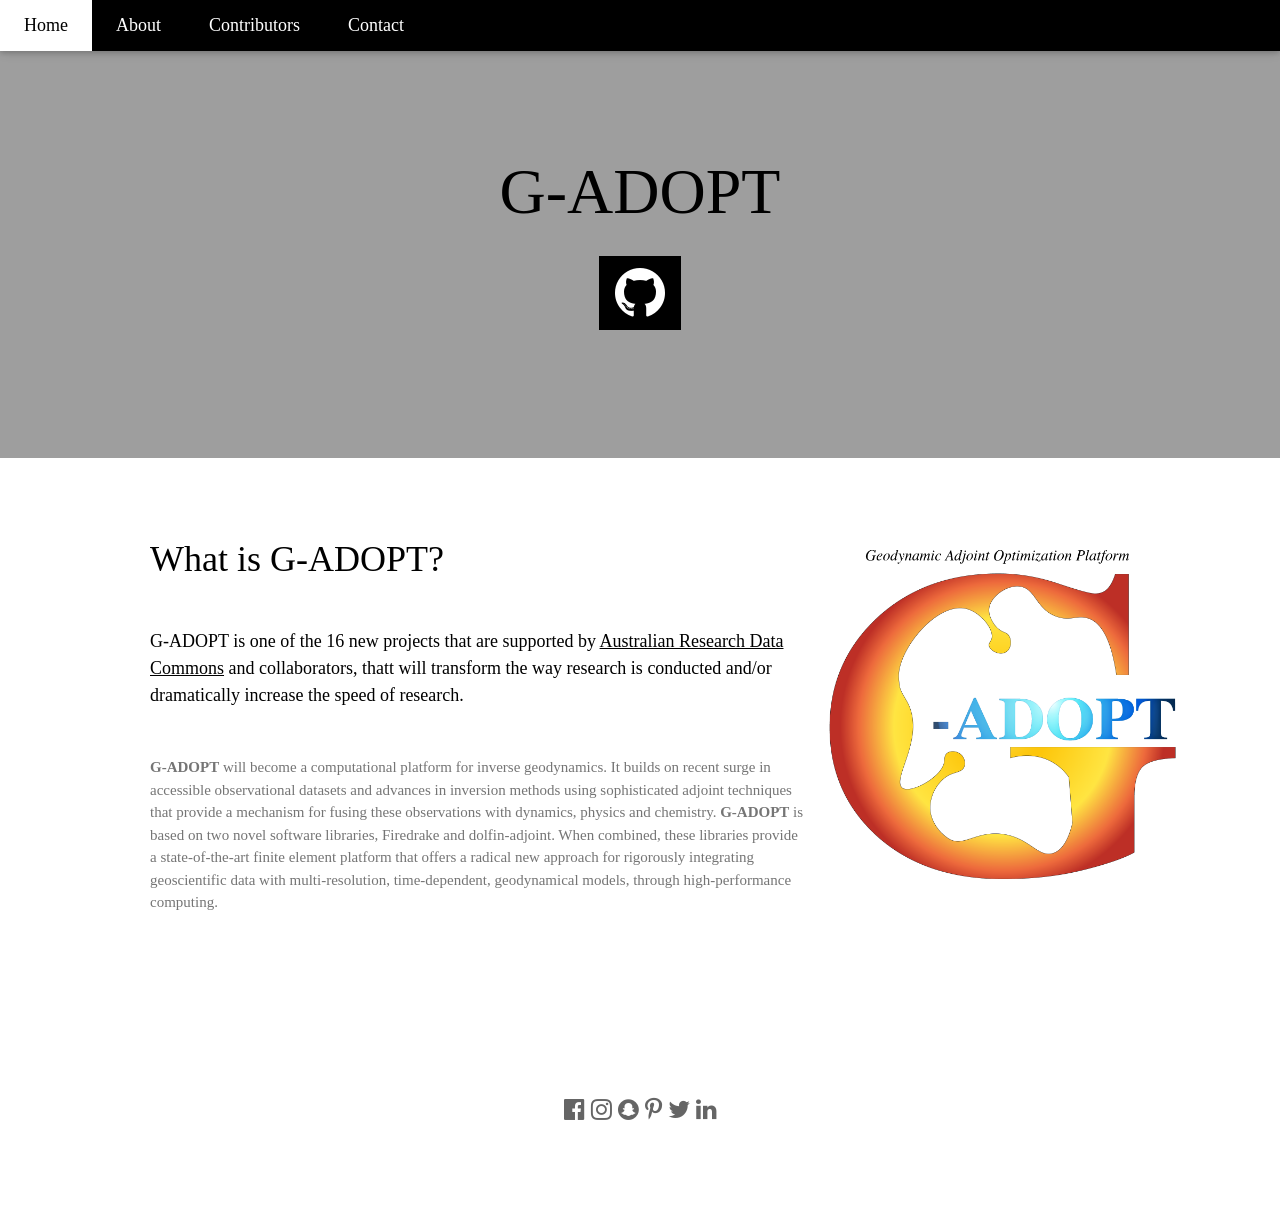
==== index.html @ b997afed "Adjutsting the size of the figure" ====
<!DOCTYPE html>
<html lang="en">
<title>W3.CSS Template</title>
<meta charset="UTF-8">
<meta name="viewport" content="width=device-width, initial-scale=1">
<link rel="stylesheet" href="https://www.w3schools.com/w3css/4/w3.css">
<link rel="stylesheet" href="https://fonts.googleapis.com/css?family=Lato">
<link rel="stylesheet" href="https://fonts.googleapis.com/css?family=Montserrat">
<link rel="stylesheet" href="https://cdnjs.cloudflare.com/ajax/libs/font-awesome/4.7.0/css/font-awesome.min.css">
<style>
body,h1,h2,h3,h4,h5,h6 {font-family: "Times New Roman", sans-serif}
.w3-bar,h1,button {font-family: "Times New Roman", sans-serif}
.fa-anchor,.fa-coffee {font-size:200px}
</style>
<body>

<!-- Navbar -->
<div class="w3-top">
  <div class="w3-bar w3-black w3-card w3-left-align w3-large">
    <a class="w3-bar-item w3-button w3-hide-medium w3-hide-large w3-right w3-padding-large w3-hover-white w3-large w3-red" href="javascript:void(0);" onclick="myFunction()" title="Toggle Navigation Menu"><i class="fa fa-bars"></i></a>
    <a href="./index.html" class="w3-bar-item w3-button w3-padding-large w3-white">Home</a>
    <a href="./about.html" class="w3-bar-item w3-button w3-hide-small w3-padding-large w3-hover-white">About</a>
    <a href="./contr.html" class="w3-bar-item w3-button w3-hide-small w3-padding-large w3-hover-white">Contributors</a>
    <a href="./contact.html" class="w3-bar-item w3-button w3-hide-small w3-padding-large w3-hover-white">Contact</a>
  </div>
  <!-- Navbar on small screens -->
  <div id="navDemo" class="w3-bar-block w3-white w3-hide w3-hide-large w3-hide-medium w3-large">
    <a href="./contr.html" class="w3-bar-item w3-button w3-padding-large">Link 1</a>
    <a href="./about.html" class="w3-bar-item w3-button w3-hide-small w3-padding-large">About</a>
    <a href="./contr.html" class="w3-bar-item w3-button w3-hide-small w3-padding-large">Contributors</a>
    <a href="./contact.html" class="w3-bar-item w3-button w3-hide-small w3-padding-large">Contact</a>
  </div>
</div>

<!-- Header -->
<header class="w3-container w3-grey w3-center" style="padding:128px 16px">
  <h1 class="w3-margin w3-jumbo">G-ADOPT</h1>
  <button class="w3-button w3-black w3-padding-small w3-large"> <a href="https://github.com/g-adopt/g-adopt.git" class="w3-bar-item w3-button w3-padding-small"><i class="fa fa-github" style="font-size:58px" ></i> </a>  </button>
</header>

<!-- First Grid -->
<div class="w3-row-padding w3-padding-64 w3-container">
  <div class="w3-content">
    <div class="w3-twothird">
      <h1>What is G-ADOPT?</h1>
      <h5 class="w3-padding-32"> G-ADOPT is one of the 16 new projects that are supported by <a href="https://www.ardc.edu.au"> Australian Research Data Commons</a> and collaborators,
         thatt will transform the way research is conducted and/or dramatically increase the speed of research.</h5>
      <p class="w3-text-grey">
   <b>G-ADOPT</b>  will become a computational platform for inverse geodynamics. It builds on recent surge in accessible observational datasets and advances in inversion methods using 
   sophisticated adjoint techniques that provide a mechanism for fusing these observations with dynamics, physics and chemistry. <b>G-ADOPT</b> is based on two novel software libraries, Firedrake and dolfin-adjoint.
   When combined, these libraries provide a state-of-the-art finite element platform that offers a radical new approach for rigorously integrating geoscientific data with multi-resolution, time-dependent, geodynamical
   models, through high-performance computing.</p>
    </div>

    <div class="w3-third w3-center">
       <img src="./Artboard 1@2x.png" alt="HTML5 Icon", width="400">
    </div>
  </div>
</div>

<!-- Second Grid -->
<!-- <div class="w3-row-padding w3-light-grey w3-padding-64 w3-container">
  <div class="w3-content">
    <div class="w3-third w3-center">
      <i class="fa fa-coffee w3-padding-64 w3-text-red w3-margin-right"></i>
    </div>

   <div class="w3-twothird">
      <h1>Lorem Ipsum</h1>
      <h5 class="w3-padding-32">Lorem ipsum dolor sit amet, consectetur adipiscing elit, sed do eiusmod tempor incididunt ut labore et dolore magna aliqua. Ut enim ad minim veniam, quis nostrud exercitation ullamco laboris nisi ut aliquip ex ea commodo consequat.</h5>

      <p class="w3-text-grey">Lorem ipsum dolor sit amet, consectetur adipiscing elit, sed do eiusmod tempor incididunt ut labore et dolore magna aliqua. Ut enim ad minim veniam, quis nostrud exercitation ullamco laboris nisi ut aliquip ex ea commodo consequat. Excepteur sint
        occaecat cupidatat non proident, sunt in culpa qui officia deserunt mollit anim id est laborum consectetur adipiscing elit, sed do eiusmod tempor incididunt ut labore et dolore magna aliqua. Ut enim ad minim veniam, quis nostrud exercitation ullamco
        laboris nisi ut aliquip ex ea commodo consequat.</p>
         </div> -->
  </div>
</div>

<!-- <div class="w3-container w3-black w3-center w3-opacity w3-padding-64">
    <h1 class="w3-margin w3-xlarge">Quote of the day: live life</h1>
</div> -->

<!-- Footer -->
<footer class="w3-container w3-padding-64 w3-center w3-opacity">  
  <div class="w3-xlarge w3-padding-32">
    <i class="fa fa-facebook-official w3-hover-opacity"></i>
    <i class="fa fa-instagram w3-hover-opacity"></i>
    <i class="fa fa-snapchat w3-hover-opacity"></i>
    <i class="fa fa-pinterest-p w3-hover-opacity"></i>
    <i class="fa fa-twitter w3-hover-opacity"></i>
    <i class="fa fa-linkedin w3-hover-opacity"></i>
 </div>
 <!--<p>Powered by <a href="https://www.w3schools.com/w3css/default.asp" target="_blank">w3.css</a></p> -->
</footer>

<script>
// Used to toggle the menu on small screens when clicking on the menu button
function myFunction() {
  var x = document.getElementById("navDemo");
  if (x.className.indexOf("w3-show") == -1) {
    x.className += " w3-show";
  } else { 
    x.className = x.className.replace(" w3-show", "");
  }
}
</script>

</body>
</html>
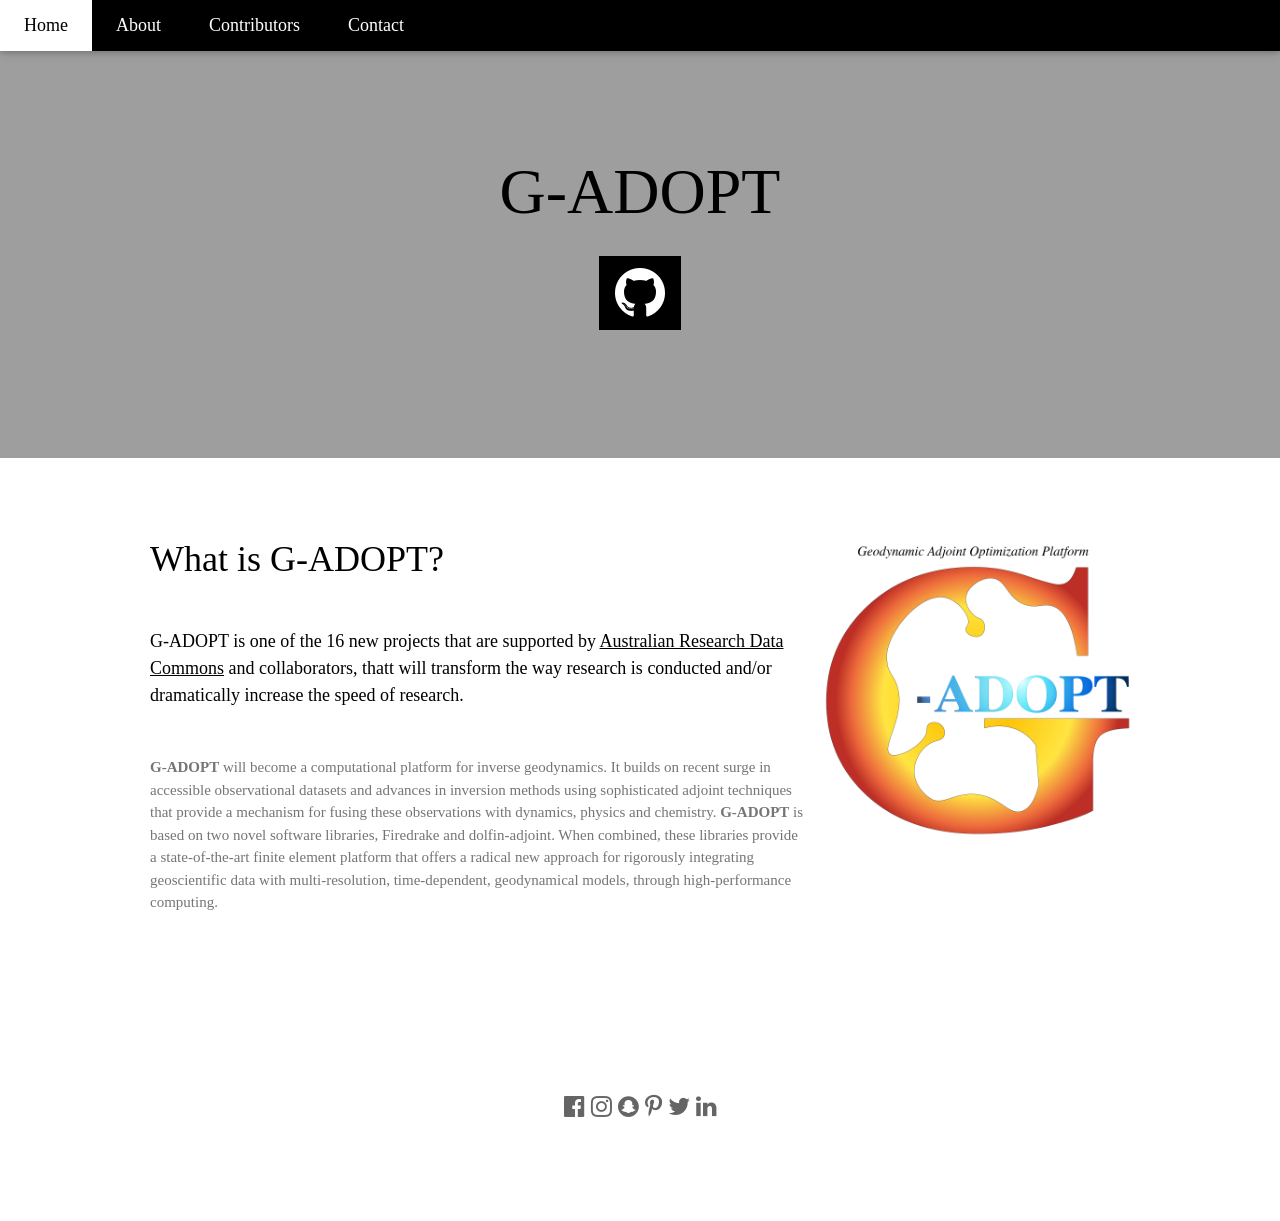
==== commit 070fb027: "Adjusting the size of the icon" ====
--- a/index.html
+++ b/index.html
@@ -1,6 +1,6 @@
 <!DOCTYPE html>
 <html lang="en">
-<title>W3.CSS Template</title>
+<title>G-ADOPT</title>
 <meta charset="UTF-8">
 <meta name="viewport" content="width=device-width, initial-scale=1">
 <link rel="stylesheet" href="https://www.w3schools.com/w3css/4/w3.css">
@@ -53,7 +53,7 @@
     </div>
 
     <div class="w3-third w3-center">
-       <img src="./Artboard 1@2x.png" alt="HTML5 Icon", width="400">
+       <img src="./Artboard 1@2x.png" alt="Icon", width="350">
     </div>
   </div>
 </div>
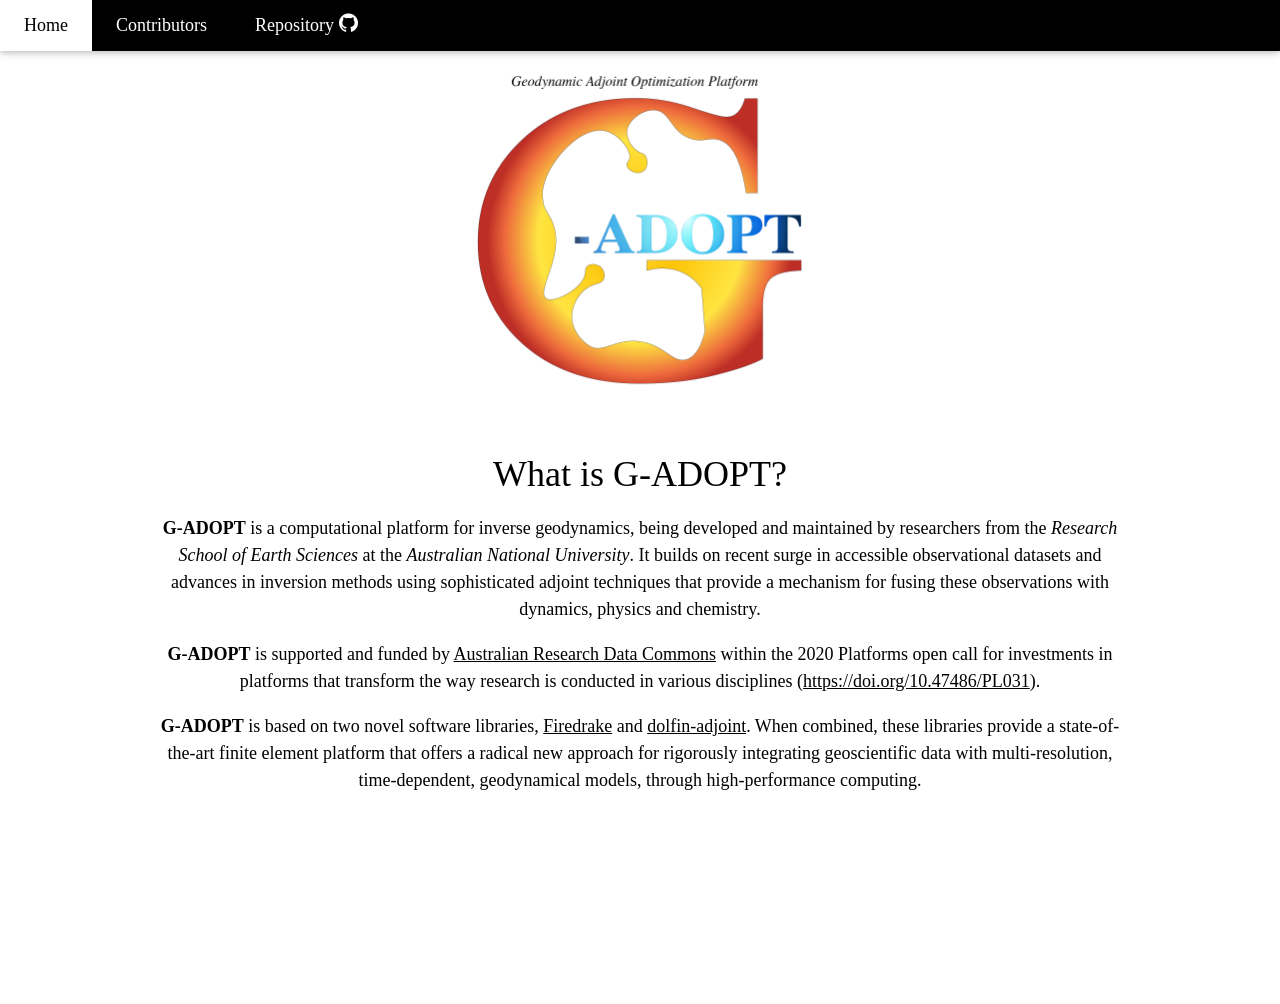
==== commit dd36e768: "Fixing Stephs name, and reducing the size of our logo." ====
--- a/index.html
+++ b/index.html
@@ -1,9 +1,12 @@
 <!DOCTYPE html>
 <html lang="en">
-<title>G-ADOPT</title>
+   <head>
+   <title> G-ADOPT</title>
+   <link rel="shortcut icon" href="./graphix/icon.png" type="image/x-icon"> 
+   </head>
 <meta charset="UTF-8">
 <meta name="viewport" content="width=device-width, initial-scale=1">
-<link rel="stylesheet" href="https://www.w3schools.com/w3css/4/w3.css">
+<link rel="stylesheet" href="w3.css">
 <link rel="stylesheet" href="https://fonts.googleapis.com/css?family=Lato">
 <link rel="stylesheet" href="https://fonts.googleapis.com/css?family=Montserrat">
 <link rel="stylesheet" href="https://cdnjs.cloudflare.com/ajax/libs/font-awesome/4.7.0/css/font-awesome.min.css">
@@ -19,69 +22,58 @@
   <div class="w3-bar w3-black w3-card w3-left-align w3-large">
     <a class="w3-bar-item w3-button w3-hide-medium w3-hide-large w3-right w3-padding-large w3-hover-white w3-large w3-red" href="javascript:void(0);" onclick="myFunction()" title="Toggle Navigation Menu"><i class="fa fa-bars"></i></a>
     <a href="./index.html" class="w3-bar-item w3-button w3-padding-large w3-white">Home</a>
-    <a href="./about.html" class="w3-bar-item w3-button w3-hide-small w3-padding-large w3-hover-white">About</a>
-    <a href="./contr.html" class="w3-bar-item w3-button w3-hide-small w3-padding-large w3-hover-white">Contributors</a>
-    <a href="./contact.html" class="w3-bar-item w3-button w3-hide-small w3-padding-large w3-hover-white">Contact</a>
+    <a href="./contributors.html" class="w3-bar-item w3-button w3-hide-small w3-padding-large w3-hover-white">Contributors</a>
+    <a href="https://github.com/g-adopt/g-adopt.git" class="w3-bar-item w3-button w3-hide-small w3-padding-large w3-hover-white">Repository <i class="fa fa-github" style="font-size:22px" ></i></a>
   </div>
   <!-- Navbar on small screens -->
   <div id="navDemo" class="w3-bar-block w3-white w3-hide w3-hide-large w3-hide-medium w3-large">
-    <a href="./contr.html" class="w3-bar-item w3-button w3-padding-large">Link 1</a>
-    <a href="./about.html" class="w3-bar-item w3-button w3-hide-small w3-padding-large">About</a>
-    <a href="./contr.html" class="w3-bar-item w3-button w3-hide-small w3-padding-large">Contributors</a>
-    <a href="./contact.html" class="w3-bar-item w3-button w3-hide-small w3-padding-large">Contact</a>
+    <a href="https://github.com/g-adopt/g-adopt.git" class="w3-bar-item w3-button w3-padding-large w3-hover-white">Repository <i class="fa fa-github" style="font-size:22px" ></i></a>
+    <a href="./contributors.html" class="w3-bar-item w3-button w3-padding-large w3-hover-white">Contributors</a>
   </div>
 </div>
-
+<!-- This is for the button with Githublogo
+<button class="w3-button w3-black w3-padding-small w3-large"> <a href="https://github.com/g-adopt/g-adopt.git" class="w3-bar-item w3-button w3-padding-small"><i class="fa fa-github" style="font-size:58px" ></i> </a>  </button>
+-->
+<!--<h1 class="w3-image" alt="Icon", width=max-width><img src="./Artboard 1@2x.png"> </h1> -->
 <!-- Header -->
-<header class="w3-container w3-grey w3-center" style="padding:128px 16px">
-  <h1 class="w3-margin w3-jumbo">G-ADOPT</h1>
-  <button class="w3-button w3-black w3-padding-small w3-large"> <a href="https://github.com/g-adopt/g-adopt.git" class="w3-bar-item w3-button w3-padding-small"><i class="fa fa-github" style="font-size:58px" ></i> </a>  </button>
+<header class="w3-container w3-white w3-center" style="padding-top:50px;padding-bottom:0px">
+   <img style="max-width: 30%;min-width: 30%; height: auto; width: auto\9; text-align:center;" src='./graphix/main.png'> 
 </header>
-
 <!-- First Grid -->
-<div class="w3-row-padding w3-padding-64 w3-container">
+<div class="w3-row-padding w3-padding-small w3-container">
   <div class="w3-content">
-    <div class="w3-twothird">
+    <div class="w3-onethird w3-center" >
       <h1>What is G-ADOPT?</h1>
-      <h5 class="w3-padding-32"> G-ADOPT is one of the 16 new projects that are supported by <a href="https://www.ardc.edu.au"> Australian Research Data Commons</a> and collaborators,
-         thatt will transform the way research is conducted and/or dramatically increase the speed of research.</h5>
-      <p class="w3-text-grey">
-   <b>G-ADOPT</b>  will become a computational platform for inverse geodynamics. It builds on recent surge in accessible observational datasets and advances in inversion methods using 
-   sophisticated adjoint techniques that provide a mechanism for fusing these observations with dynamics, physics and chemistry. <b>G-ADOPT</b> is based on two novel software libraries, Firedrake and dolfin-adjoint.
-   When combined, these libraries provide a state-of-the-art finite element platform that offers a radical new approach for rigorously integrating geoscientific data with multi-resolution, time-dependent, geodynamical
-   models, through high-performance computing.</p>
-    </div>
-
-    <div class="w3-third w3-center">
-       <img src="./Artboard 1@2x.png" alt="Icon", width="350">
+      <h5 class="w3-padding-small">
+         <b>G-ADOPT</b>  is a computational platform for inverse geodynamics, being developed and maintained by researchers from the <i> Research School of Earth Sciences</i> at the <i>Australian National University</i>.
+         It builds on recent surge in accessible observational datasets and advances in inversion methods using 
+         sophisticated adjoint techniques that provide a mechanism for fusing these observations with dynamics, physics and chemistry. 
+      </h5>
+      <h5 class="w3-padding-small">
+         <b>G-ADOPT</b> is supported and funded by <a href="https://www.ardc.edu.au"> Australian Research Data Commons</a> within the 2020 Platforms open call
+         for investments in platforms that transform the way research is conducted in various disciplines (<a href="https://doi.org/10.47486/PL031">https://doi.org/10.47486/PL031</a>).
+      </h5>
+      <h5 class="w3-padding-small">
+         <b>G-ADOPT</b> is based on two novel software libraries, <a href="https://www.firedrakeproject.org/">Firedrake</a> and <a href="http://www.dolfin-adjoint.org/en/latest/">dolfin-adjoint</a>.
+         When combined, these libraries provide a state-of-the-art finite element platform that offers a radical new approach for rigorously integrating geoscientific data with multi-resolution, time-dependent, geodynamical
+         models, through high-performance computing.
+      </h5>
     </div>
   </div>
 </div>
-
-<!-- Second Grid -->
-<!-- <div class="w3-row-padding w3-light-grey w3-padding-64 w3-container">
-  <div class="w3-content">
-    <div class="w3-third w3-center">
-      <i class="fa fa-coffee w3-padding-64 w3-text-red w3-margin-right"></i>
-    </div>
-
-   <div class="w3-twothird">
-      <h1>Lorem Ipsum</h1>
-      <h5 class="w3-padding-32">Lorem ipsum dolor sit amet, consectetur adipiscing elit, sed do eiusmod tempor incididunt ut labore et dolore magna aliqua. Ut enim ad minim veniam, quis nostrud exercitation ullamco laboris nisi ut aliquip ex ea commodo consequat.</h5>
-
-      <p class="w3-text-grey">Lorem ipsum dolor sit amet, consectetur adipiscing elit, sed do eiusmod tempor incididunt ut labore et dolore magna aliqua. Ut enim ad minim veniam, quis nostrud exercitation ullamco laboris nisi ut aliquip ex ea commodo consequat. Excepteur sint
-        occaecat cupidatat non proident, sunt in culpa qui officia deserunt mollit anim id est laborum consectetur adipiscing elit, sed do eiusmod tempor incididunt ut labore et dolore magna aliqua. Ut enim ad minim veniam, quis nostrud exercitation ullamco
-        laboris nisi ut aliquip ex ea commodo consequat.</p>
-         </div> -->
   </div>
 </div>
-
 <!-- <div class="w3-container w3-black w3-center w3-opacity w3-padding-64">
     <h1 class="w3-margin w3-xlarge">Quote of the day: live life</h1>
 </div> -->
+<!-- Footer -->
+<footer class="w3-container w3-padding-64 w3-center w3-opacity"> 
+   <div class="w3-xlarge w3-padding-32">
+   </div>
+</footer> 
 
-<!-- Footer -->
-<footer class="w3-container w3-padding-64 w3-center w3-opacity">  
+
+<!--<footer class="w3-container w3-padding-64 w3-center w3-opacity">  
   <div class="w3-xlarge w3-padding-32">
     <i class="fa fa-facebook-official w3-hover-opacity"></i>
     <i class="fa fa-instagram w3-hover-opacity"></i>
@@ -90,8 +82,8 @@
     <i class="fa fa-twitter w3-hover-opacity"></i>
     <i class="fa fa-linkedin w3-hover-opacity"></i>
  </div>
+</footer> -->
  <!--<p>Powered by <a href="https://www.w3schools.com/w3css/default.asp" target="_blank">w3.css</a></p> -->
-</footer>
 
 <script>
 // Used to toggle the menu on small screens when clicking on the menu button
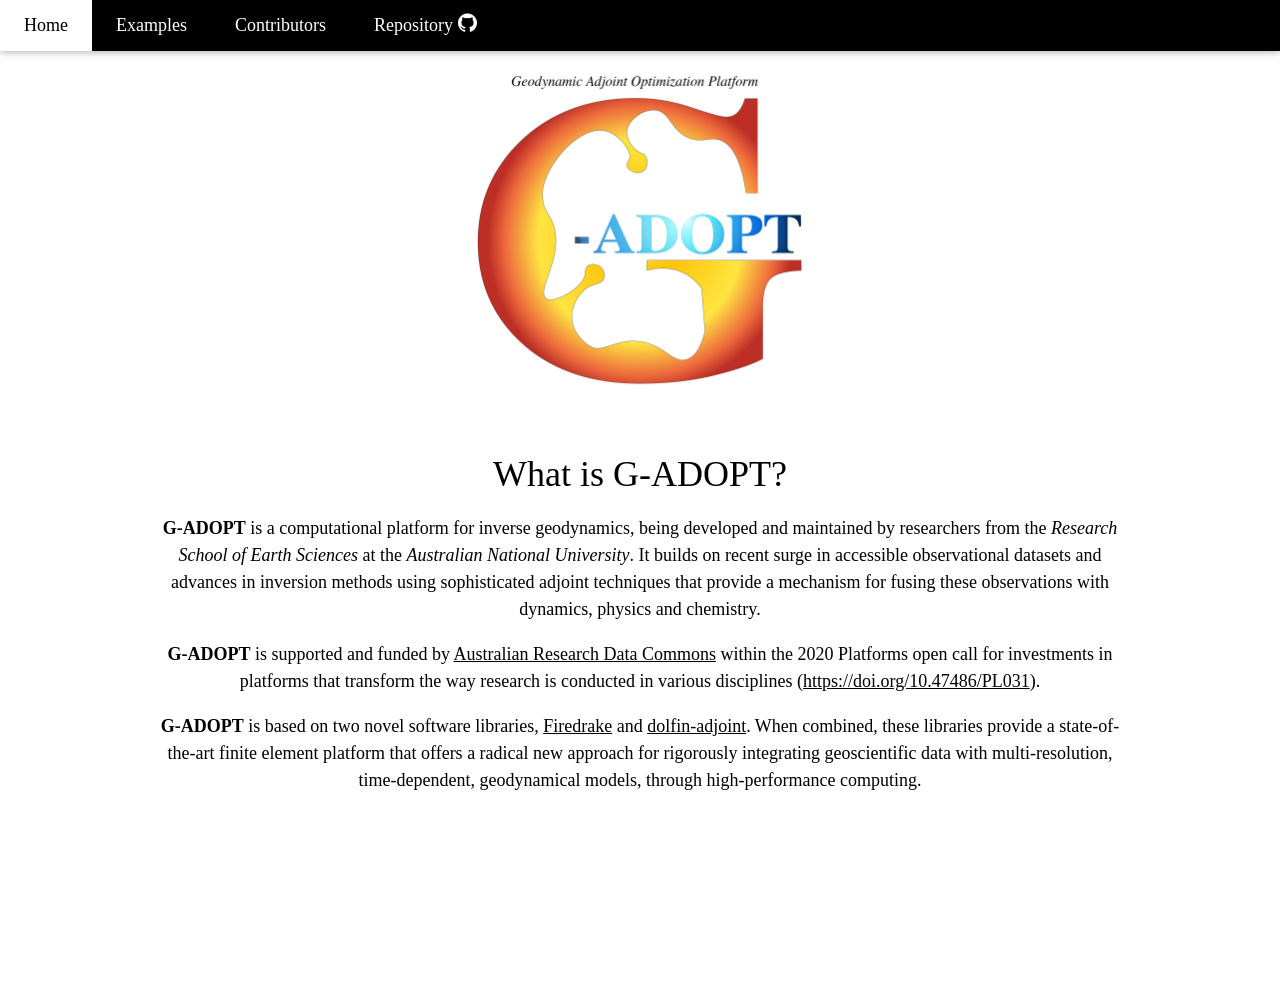
==== commit 4dc58f11: "Adding examples tab to our website" ====
--- a/index.html
+++ b/index.html
@@ -1,101 +1,122 @@
 <!DOCTYPE html>
 <html lang="en">
    <head>
-   <title> G-ADOPT</title>
-   <link rel="shortcut icon" href="./graphix/icon.png" type="image/x-icon"> 
+      <title>
+         G-ADOPT
+      </title>
+      <link rel="shortcut icon" href="./graphix/icon.png" type="image/x-icon"> 
    </head>
-<meta charset="UTF-8">
-<meta name="viewport" content="width=device-width, initial-scale=1">
-<link rel="stylesheet" href="w3.css">
-<link rel="stylesheet" href="https://fonts.googleapis.com/css?family=Lato">
-<link rel="stylesheet" href="https://fonts.googleapis.com/css?family=Montserrat">
-<link rel="stylesheet" href="https://cdnjs.cloudflare.com/ajax/libs/font-awesome/4.7.0/css/font-awesome.min.css">
-<style>
-body,h1,h2,h3,h4,h5,h6 {font-family: "Times New Roman", sans-serif}
-.w3-bar,h1,button {font-family: "Times New Roman", sans-serif}
-.fa-anchor,.fa-coffee {font-size:200px}
-</style>
-<body>
 
-<!-- Navbar -->
-<div class="w3-top">
-  <div class="w3-bar w3-black w3-card w3-left-align w3-large">
-    <a class="w3-bar-item w3-button w3-hide-medium w3-hide-large w3-right w3-padding-large w3-hover-white w3-large w3-red" href="javascript:void(0);" onclick="myFunction()" title="Toggle Navigation Menu"><i class="fa fa-bars"></i></a>
-    <a href="./index.html" class="w3-bar-item w3-button w3-padding-large w3-white">Home</a>
-    <a href="./contributors.html" class="w3-bar-item w3-button w3-hide-small w3-padding-large w3-hover-white">Contributors</a>
-    <a href="https://github.com/g-adopt/g-adopt.git" class="w3-bar-item w3-button w3-hide-small w3-padding-large w3-hover-white">Repository <i class="fa fa-github" style="font-size:22px" ></i></a>
-  </div>
-  <!-- Navbar on small screens -->
-  <div id="navDemo" class="w3-bar-block w3-white w3-hide w3-hide-large w3-hide-medium w3-large">
-    <a href="https://github.com/g-adopt/g-adopt.git" class="w3-bar-item w3-button w3-padding-large w3-hover-white">Repository <i class="fa fa-github" style="font-size:22px" ></i></a>
-    <a href="./contributors.html" class="w3-bar-item w3-button w3-padding-large w3-hover-white">Contributors</a>
-  </div>
-</div>
-<!-- This is for the button with Githublogo
-<button class="w3-button w3-black w3-padding-small w3-large"> <a href="https://github.com/g-adopt/g-adopt.git" class="w3-bar-item w3-button w3-padding-small"><i class="fa fa-github" style="font-size:58px" ></i> </a>  </button>
--->
-<!--<h1 class="w3-image" alt="Icon", width=max-width><img src="./Artboard 1@2x.png"> </h1> -->
-<!-- Header -->
-<header class="w3-container w3-white w3-center" style="padding-top:50px;padding-bottom:0px">
-   <img style="max-width: 30%;min-width: 30%; height: auto; width: auto\9; text-align:center;" src='./graphix/main.png'> 
-</header>
-<!-- First Grid -->
-<div class="w3-row-padding w3-padding-small w3-container">
-  <div class="w3-content">
-    <div class="w3-onethird w3-center" >
-      <h1>What is G-ADOPT?</h1>
-      <h5 class="w3-padding-small">
-         <b>G-ADOPT</b>  is a computational platform for inverse geodynamics, being developed and maintained by researchers from the <i> Research School of Earth Sciences</i> at the <i>Australian National University</i>.
-         It builds on recent surge in accessible observational datasets and advances in inversion methods using 
-         sophisticated adjoint techniques that provide a mechanism for fusing these observations with dynamics, physics and chemistry. 
-      </h5>
-      <h5 class="w3-padding-small">
-         <b>G-ADOPT</b> is supported and funded by <a href="https://www.ardc.edu.au"> Australian Research Data Commons</a> within the 2020 Platforms open call
-         for investments in platforms that transform the way research is conducted in various disciplines (<a href="https://doi.org/10.47486/PL031">https://doi.org/10.47486/PL031</a>).
-      </h5>
-      <h5 class="w3-padding-small">
-         <b>G-ADOPT</b> is based on two novel software libraries, <a href="https://www.firedrakeproject.org/">Firedrake</a> and <a href="http://www.dolfin-adjoint.org/en/latest/">dolfin-adjoint</a>.
-         When combined, these libraries provide a state-of-the-art finite element platform that offers a radical new approach for rigorously integrating geoscientific data with multi-resolution, time-dependent, geodynamical
-         models, through high-performance computing.
-      </h5>
-    </div>
-  </div>
-</div>
-  </div>
-</div>
-<!-- <div class="w3-container w3-black w3-center w3-opacity w3-padding-64">
-    <h1 class="w3-margin w3-xlarge">Quote of the day: live life</h1>
-</div> -->
-<!-- Footer -->
-<footer class="w3-container w3-padding-64 w3-center w3-opacity"> 
-   <div class="w3-xlarge w3-padding-32">
-   </div>
-</footer> 
+   <!-- Header css files -->
+   <meta charset="UTF-8">
+   <meta name="viewport" content="width=device-width, initial-scale=1">
+   <link rel="stylesheet" href="w3.css">
+   <link rel="stylesheet" href="https://fonts.googleapis.com/css?family=Lato">
+   <link rel="stylesheet" href="https://fonts.googleapis.com/css?family=Montserrat">
+   <link rel="stylesheet" href="https://cdnjs.cloudflare.com/ajax/libs/font-awesome/4.7.0/css/font-awesome.min.css">
+
+   <!-- Style Formattings -->
+   <style>
+      body,h1,h2,h3,h4,h5,h6 {font-family: "Times New Roman", sans-serif}
+      .w3-bar,h1,button {font-family: "Times New Roman", sans-serif}
+      .fa-anchor,.fa-coffee {font-size:200px}
+   </style>
 
 
-<!--<footer class="w3-container w3-padding-64 w3-center w3-opacity">  
-  <div class="w3-xlarge w3-padding-32">
-    <i class="fa fa-facebook-official w3-hover-opacity"></i>
-    <i class="fa fa-instagram w3-hover-opacity"></i>
-    <i class="fa fa-snapchat w3-hover-opacity"></i>
-    <i class="fa fa-pinterest-p w3-hover-opacity"></i>
-    <i class="fa fa-twitter w3-hover-opacity"></i>
-    <i class="fa fa-linkedin w3-hover-opacity"></i>
- </div>
-</footer> -->
- <!--<p>Powered by <a href="https://www.w3schools.com/w3css/default.asp" target="_blank">w3.css</a></p> -->
+   <body>
 
-<script>
-// Used to toggle the menu on small screens when clicking on the menu button
-function myFunction() {
-  var x = document.getElementById("navDemo");
-  if (x.className.indexOf("w3-show") == -1) {
-    x.className += " w3-show";
-  } else { 
-    x.className = x.className.replace(" w3-show", "");
-  }
-}
-</script>
+   <!-- Navbar -->
+   <div class="w3-top">
+      <div class="w3-bar w3-black w3-card w3-left-align w3-large">
+         <a class="w3-bar-item w3-button w3-hide-medium w3-hide-large w3-right w3-padding-large w3-hover-white w3-large w3-red" href="javascript:void(0);" onclick="myFunction()" title="Toggle Navigation Menu"><i class="fa fa-bars"></i></a>
+         <a href="./index.html" class="w3-bar-item w3-button w3-padding-large w3-white">Home</a>
+         <a href="./examples.html" class="w3-bar-item w3-button w3-hide-small w3-padding-large w3-hover-white">Examples</a>
+         <a href="./contributors.html" class="w3-bar-item w3-button w3-hide-small w3-padding-large w3-hover-white">Contributors</a>
+         <a href="https://github.com/g-adopt/g-adopt.git" class="w3-bar-item w3-button w3-hide-small w3-padding-large w3-hover-white">Repository <i class="fa fa-github" style="font-size:22px" ></i></a>
+      </div>
+      <!-- Navbar on small screens -->
+      <div id="navDemo" class="w3-bar-block w3-white w3-hide w3-hide-large w3-hide-medium w3-large">
+         <a href="https://github.com/g-adopt/g-adopt.git" class="w3-bar-item w3-button w3-padding-large w3-hover-white">Repository <i class="fa fa-github" style="font-size:22px" ></i></a>
+         <a href="./examples.html" class="w3-bar-item w3-button w3-padding-large w3-hover-white">Examples</a>
+         <a href="./contributors.html" class="w3-bar-item w3-button w3-padding-large w3-hover-white">Contributors</a>
+      </div>
+   </div>
 
-</body>
+
+   <!-- Header, Here we have a big graphic of G-ADOPT -->
+   <header class="w3-container w3-white w3-center" style="padding-top:50px;padding-bottom:0px">
+      <img style="max-width: 30%;min-width: 30%; height: auto; width: auto\9; text-align:center;" src='./graphix/main.png'> 
+   </header>
+
+
+   <!-- The main text -->
+   <div class="w3-row-padding w3-padding-small w3-container">
+      <div class="w3-content">
+         <div class="w3-onethird w3-center" >
+            <!-- main header -->
+            <h1>What is G-ADOPT?</h1>
+
+            <h5 class="w3-padding-small">
+               <!-- First paragraph -->
+               <b>G-ADOPT</b>  is a computational platform for inverse geodynamics, being developed and maintained by researchers from
+               the <i> Research School of Earth Sciences</i> at the <i>Australian National University</i>. It builds on recent surge 
+               in accessible observational datasets and advances in inversion methods using sophisticated adjoint techniques that 
+               provide a mechanism for fusing these observations with dynamics, physics and chemistry. 
+            </h5>
+
+            <!-- Second paragraph -->
+            <h5 class="w3-padding-small">
+               <b>G-ADOPT</b> is supported and funded by <a href="https://www.ardc.edu.au"> Australian Research Data Commons</a> within
+               the 2020 Platforms open call for investments in platforms that transform the way research is conducted in various 
+               disciplines (<a href="https://doi.org/10.47486/PL031">https://doi.org/10.47486/PL031</a>).
+            </h5>
+
+            <h5 class="w3-padding-small">
+               <b>G-ADOPT</b> is based on two novel software libraries, <a href="https://www.firedrakeproject.org/">Firedrake</a> and
+               <a href="http://www.dolfin-adjoint.org/en/latest/">dolfin-adjoint</a>. When combined, these libraries provide a 
+               state-of-the-art finite element platform that offers a radical new approach for rigorously integrating geoscientific 
+               data with multi-resolution, time-dependent, geodynamical models, through high-performance computing.
+            </h5>
+         </div>
+      </div>
+   </div>
+
+
+   <!-- Footer--> 
+   <!-- <div class="w3-container w3-black w3-center w3-opacity w3-padding-64">
+       <h1 class="w3-margin w3-xlarge">Quote of the day: live life</h1>
+   </div> -->
+   <!-- Footer -->
+   <footer class="w3-container w3-padding-64 w3-center w3-opacity"> 
+      <div class="w3-xlarge w3-padding-32">
+      </div>
+   </footer> 
+
+   <!--<footer class="w3-container w3-padding-64 w3-center w3-opacity">  
+     <div class="w3-xlarge w3-padding-32">
+       <i class="fa fa-facebook-official w3-hover-opacity"></i>
+       <i class="fa fa-instagram w3-hover-opacity"></i>
+       <i class="fa fa-snapchat w3-hover-opacity"></i>
+       <i class="fa fa-pinterest-p w3-hover-opacity"></i>
+       <i class="fa fa-twitter w3-hover-opacity"></i>
+       <i class="fa fa-linkedin w3-hover-opacity"></i>
+    </div>
+   </footer> -->
+   <!--<p>Powered by <a href="https://www.w3schools.com/w3css/default.asp" target="_blank">w3.css</a></p> -->
+
+   <!-- defining the main scripts -->
+   <script>
+      // Used to toggle the menu on small screens when clicking on the menu button
+      function myFunction() {
+         var x = document.getElementById("navDemo");
+         if (x.className.indexOf("w3-show") == -1) {
+            x.className += " w3-show";
+         } else { 
+            x.className = x.className.replace(" w3-show", "");
+         }
+      }
+   </script>
+
+
+   </body>
 </html>
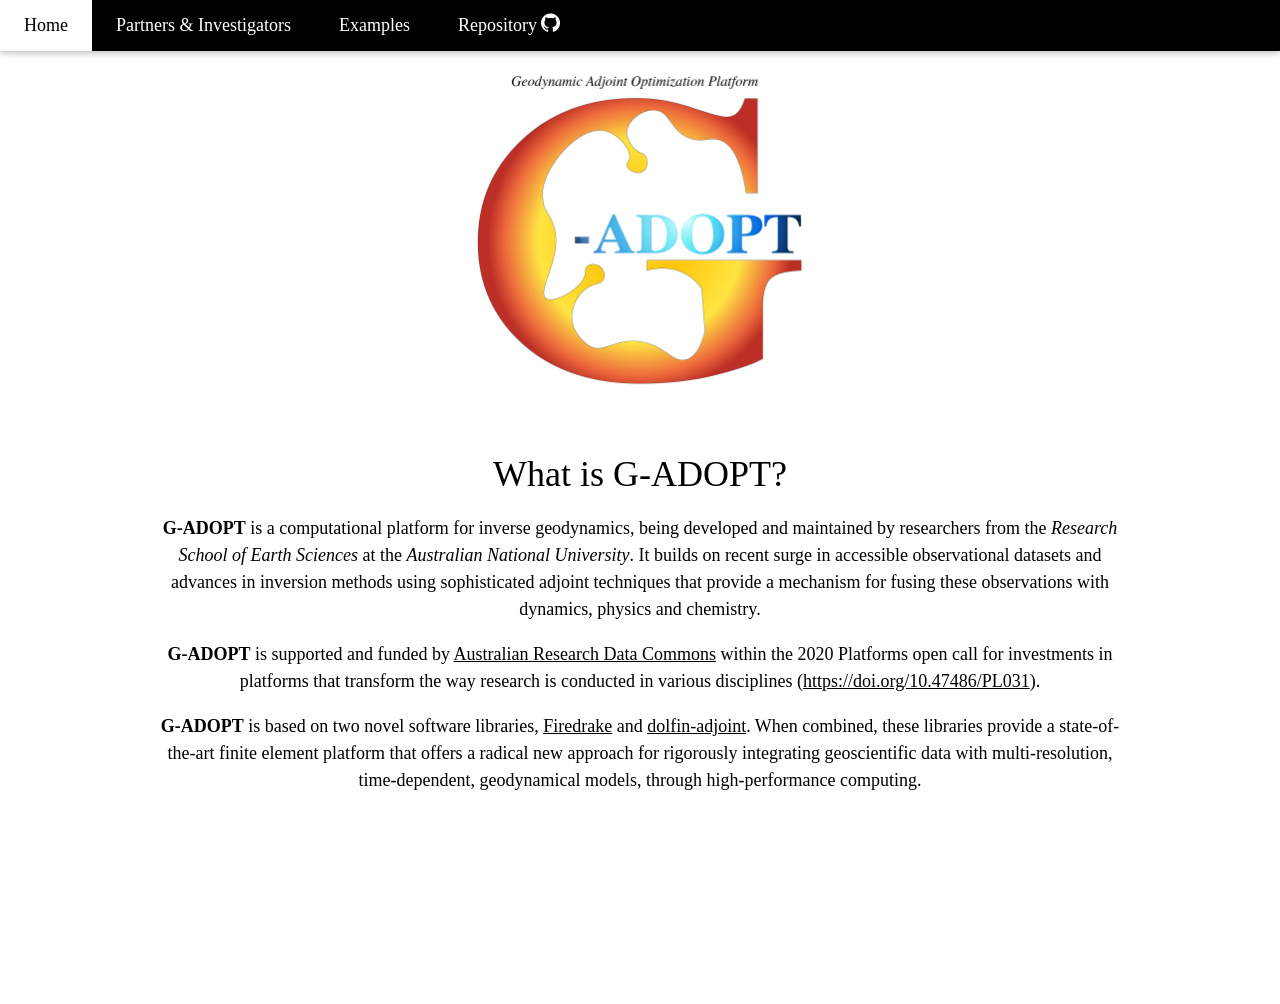
==== commit 817c7dc5: "Update to partners and contributors and loads of other examples" ====
--- a/index.html
+++ b/index.html
@@ -30,8 +30,8 @@
       <div class="w3-bar w3-black w3-card w3-left-align w3-large">
          <a class="w3-bar-item w3-button w3-hide-medium w3-hide-large w3-right w3-padding-large w3-hover-white w3-large w3-red" href="javascript:void(0);" onclick="myFunction()" title="Toggle Navigation Menu"><i class="fa fa-bars"></i></a>
          <a href="./index.html" class="w3-bar-item w3-button w3-padding-large w3-white">Home</a>
+         <a href="./contributors.html" class="w3-bar-item w3-button w3-hide-small w3-padding-large w3-hover-white">Partners & Investigators</a>
          <a href="./examples.html" class="w3-bar-item w3-button w3-hide-small w3-padding-large w3-hover-white">Examples</a>
-         <a href="./contributors.html" class="w3-bar-item w3-button w3-hide-small w3-padding-large w3-hover-white">Contributors</a>
          <a href="https://github.com/g-adopt/g-adopt.git" class="w3-bar-item w3-button w3-hide-small w3-padding-large w3-hover-white">Repository <i class="fa fa-github" style="font-size:22px" ></i></a>
       </div>
       <!-- Navbar on small screens -->
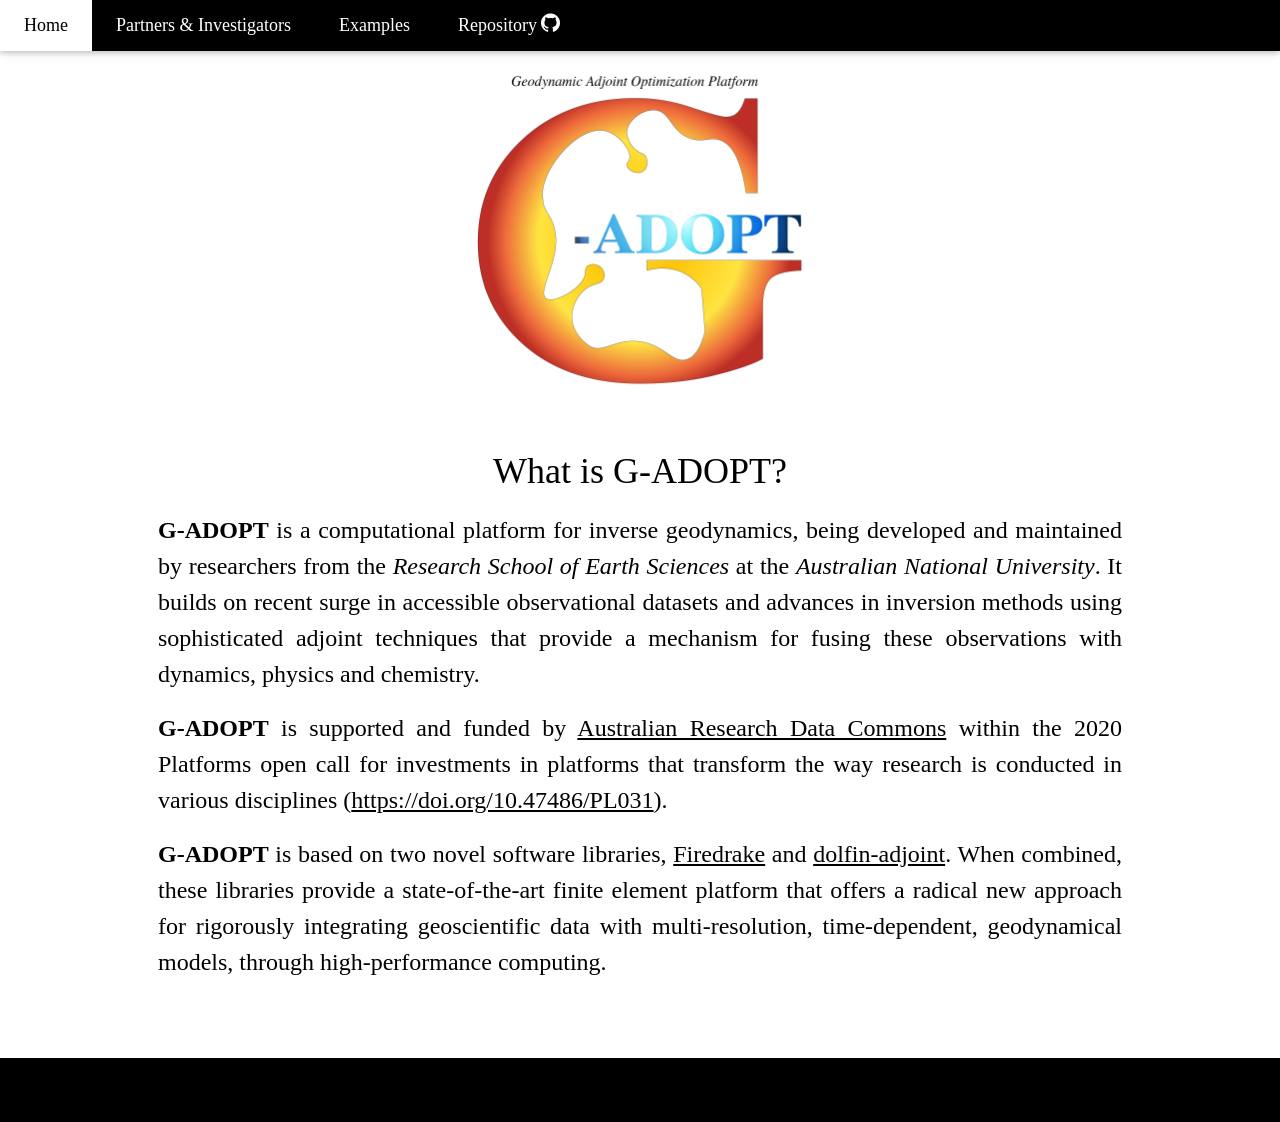
==== commit 9f889c17: "Minor changes to examples and index" ====
--- a/index.html
+++ b/index.html
@@ -50,33 +50,33 @@
 
 
    <!-- The main text -->
-   <div class="w3-row-padding w3-padding-small w3-container">
+   <div class=" w3-container">
       <div class="w3-content">
-         <div class="w3-onethird w3-center" >
+         <div class=" w3-center" >
             <!-- main header -->
             <h1>What is G-ADOPT?</h1>
 
-            <h5 class="w3-padding-small">
+            <h3 class="w3-padding-small w3-justify">
                <!-- First paragraph -->
                <b>G-ADOPT</b>  is a computational platform for inverse geodynamics, being developed and maintained by researchers from
                the <i> Research School of Earth Sciences</i> at the <i>Australian National University</i>. It builds on recent surge 
                in accessible observational datasets and advances in inversion methods using sophisticated adjoint techniques that 
                provide a mechanism for fusing these observations with dynamics, physics and chemistry. 
-            </h5>
+            </h3>
 
             <!-- Second paragraph -->
-            <h5 class="w3-padding-small">
+            <h3 class="w3-padding-small w3-justify">
                <b>G-ADOPT</b> is supported and funded by <a href="https://www.ardc.edu.au"> Australian Research Data Commons</a> within
                the 2020 Platforms open call for investments in platforms that transform the way research is conducted in various 
                disciplines (<a href="https://doi.org/10.47486/PL031">https://doi.org/10.47486/PL031</a>).
-            </h5>
+            </h3>
 
-            <h5 class="w3-padding-small">
+            <h3 class="w3-padding-small w3-justify">
                <b>G-ADOPT</b> is based on two novel software libraries, <a href="https://www.firedrakeproject.org/">Firedrake</a> and
                <a href="http://www.dolfin-adjoint.org/en/latest/">dolfin-adjoint</a>. When combined, these libraries provide a 
                state-of-the-art finite element platform that offers a radical new approach for rigorously integrating geoscientific 
                data with multi-resolution, time-dependent, geodynamical models, through high-performance computing.
-            </h5>
+            </h3>
          </div>
       </div>
    </div>
@@ -87,21 +87,11 @@
        <h1 class="w3-margin w3-xlarge">Quote of the day: live life</h1>
    </div> -->
    <!-- Footer -->
-   <footer class="w3-container w3-padding-64 w3-center w3-opacity"> 
-      <div class="w3-xlarge w3-padding-32">
-      </div>
+
+   <div class="w3-xlarge w3-padding-32"></div>
+
+   <footer class="w3-container w3-black w3-padding-32 w3-center">  
    </footer> 
-
-   <!--<footer class="w3-container w3-padding-64 w3-center w3-opacity">  
-     <div class="w3-xlarge w3-padding-32">
-       <i class="fa fa-facebook-official w3-hover-opacity"></i>
-       <i class="fa fa-instagram w3-hover-opacity"></i>
-       <i class="fa fa-snapchat w3-hover-opacity"></i>
-       <i class="fa fa-pinterest-p w3-hover-opacity"></i>
-       <i class="fa fa-twitter w3-hover-opacity"></i>
-       <i class="fa fa-linkedin w3-hover-opacity"></i>
-    </div>
-   </footer> -->
    <!--<p>Powered by <a href="https://www.w3schools.com/w3css/default.asp" target="_blank">w3.css</a></p> -->
 
    <!-- defining the main scripts -->
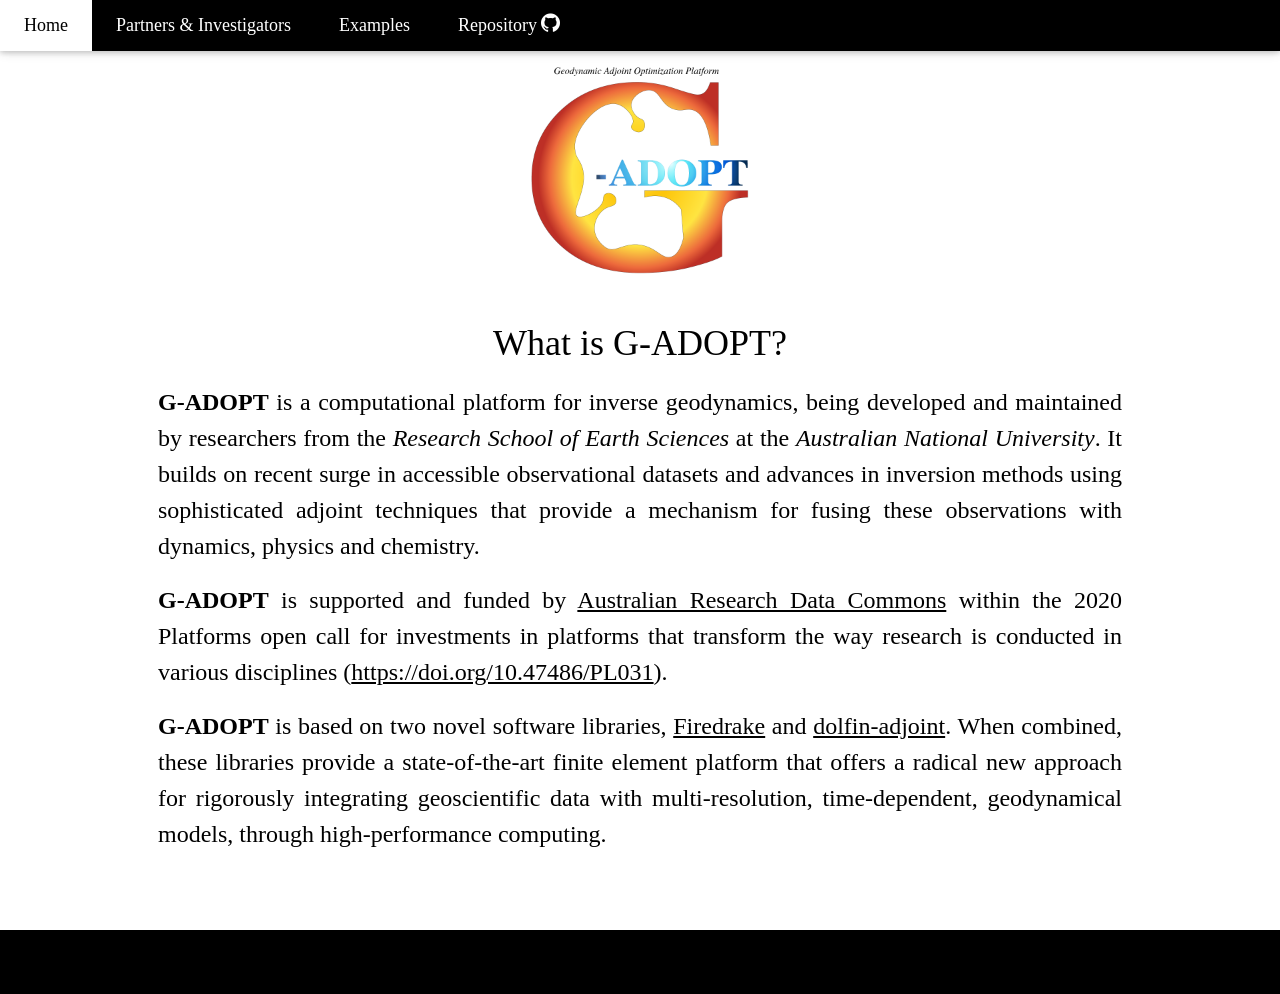
==== commit cb76134c: "Fixing the size of the main graphic" ====
--- a/index.html
+++ b/index.html
@@ -45,7 +45,7 @@
 
    <!-- Header, Here we have a big graphic of G-ADOPT -->
    <header class="w3-container w3-white w3-center" style="padding-top:50px;padding-bottom:0px">
-      <img style="max-width: 30%;min-width: 30%; height: auto; width: auto\9; text-align:center;" src='./graphix/main.png'> 
+      <img style="max-width: 20%;min-width: 20%; height: auto; width: auto\9; text-align:center;" src='./graphix/main.png'> 
    </header>
 
 
